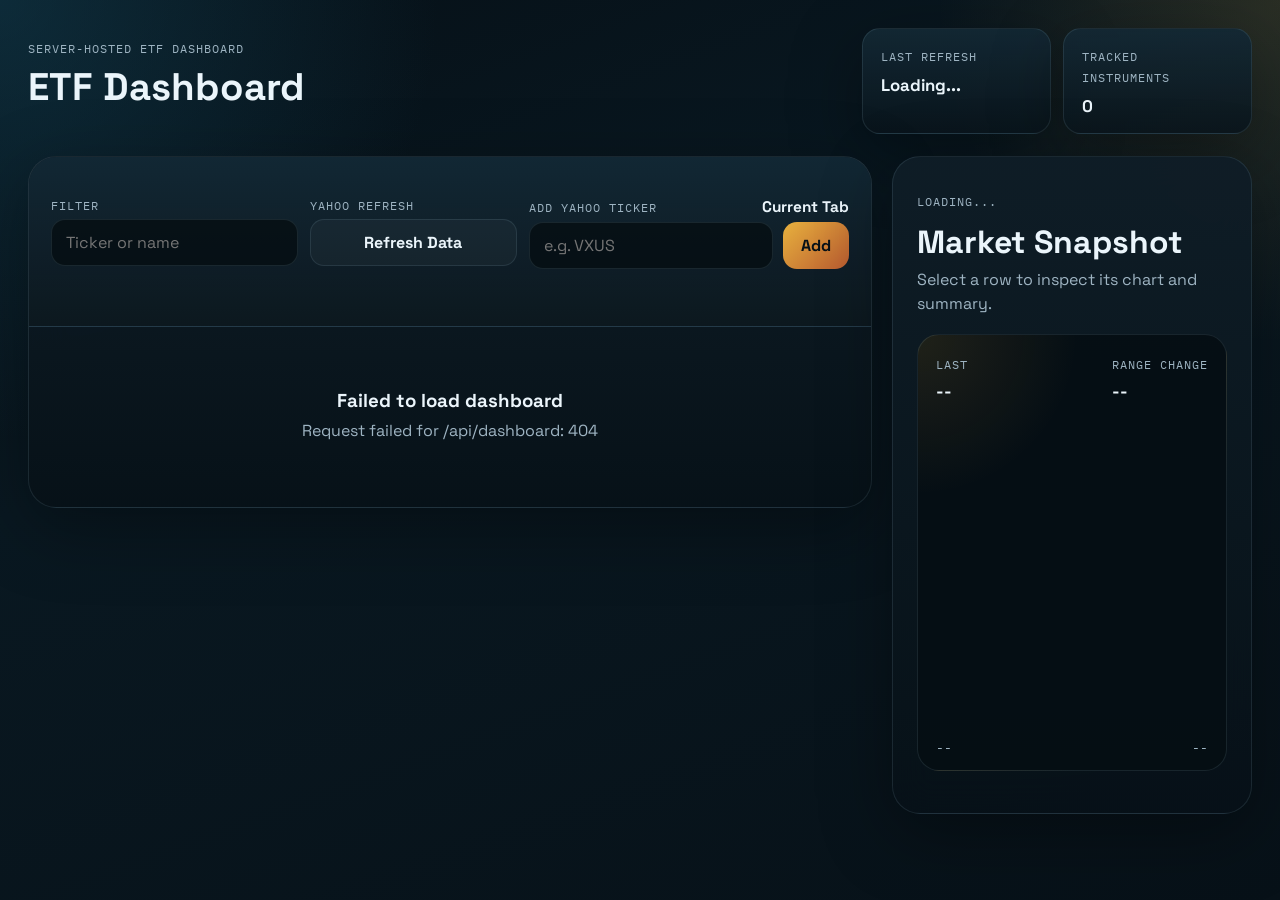
==== MarketDashboard/index.html @ aadf90f8 "Add files via upload" ====
<!DOCTYPE html>
<html lang="en">
<head>
  <meta charset="UTF-8">
  <meta name="viewport" content="width=device-width, initial-scale=1.0">
  <title>ETF Dashboard</title>
  <link rel="preconnect" href="https://fonts.googleapis.com">
  <link rel="preconnect" href="https://fonts.gstatic.com" crossorigin>
  <link href="https://fonts.googleapis.com/css2?family=Space+Grotesk:wght@400;500;700&family=IBM+Plex+Mono:wght@400;500&display=swap" rel="stylesheet">
  <link rel="stylesheet" href="styles.css">
</head>
<body>
  <div class="page-shell">
    <header class="hero">
      <div class="hero-copy">
        <p class="eyebrow">Server-Hosted ETF Dashboard</p>
        <h1>ETF Dashboard</h1>
      </div>
      <div class="hero-meta">
        <div class="meta-card">
          <span class="meta-label">Last Refresh</span>
          <strong id="built-at">Loading...</strong>
        </div>
        <div class="meta-card">
          <span class="meta-label">Tracked Instruments</span>
          <strong id="instrument-count">0</strong>
        </div>
      </div>
    </header>

    <main class="dashboard">
      <section class="board-panel">
        <div class="panel-topbar">
          <div class="panel-topbar-main">
            <div class="tablist" id="tablist" role="tablist" aria-label="Market Tabs"></div>
            <div class="panel-controls">
              <label class="search-shell" for="search-input">
                <span>Filter</span>
                <input id="search-input" type="search" placeholder="Ticker or name">
              </label>
              <div class="refresh-shell">
                <span class="metric-label">Yahoo Refresh</span>
                <button id="refresh-button" type="button" class="refresh-button">Refresh Data</button>
                <p id="refresh-status" class="refresh-status subdued" aria-live="polite"></p>
              </div>
              <form id="add-ticker-form" class="add-form">
                <div class="add-form-header">
                  <span class="metric-label">Add Yahoo Ticker</span>
                  <strong id="add-target-label">Current Tab</strong>
                </div>
                <div class="add-form-row">
                  <input id="add-ticker-input" type="text" placeholder="e.g. VXUS">
                  <button id="add-ticker-button" type="submit">Add</button>
                </div>
                <p id="add-ticker-status" class="add-ticker-status subdued" aria-live="polite"></p>
              </form>
            </div>
          </div>
          <p id="return-basis-note" class="return-basis-note"></p>
        </div>
        <div id="table-panel" class="table-panel"></div>
      </section>

      <aside class="detail-panel">
        <div class="detail-card">
          <div class="detail-header">
            <div>
              <p class="detail-kicker" id="detail-tab-label">Loading...</p>
              <h2 id="detail-title">Market Snapshot</h2>
              <p id="detail-subtitle" class="detail-subtitle">Select a row to inspect its chart and summary.</p>
            </div>
            <div class="range-toggle" id="range-toggle" aria-label="Chart range"></div>
          </div>

          <div class="chart-shell">
            <div class="chart-metrics">
              <div>
                <span class="metric-label">Last</span>
                <strong id="chart-last">--</strong>
              </div>
              <div>
                <span class="metric-label" id="chart-change-label">Range Change</span>
                <strong id="chart-change">--</strong>
              </div>
            </div>
            <svg id="price-chart" class="price-chart" viewBox="0 0 800 320" preserveAspectRatio="none" aria-label="Price chart"></svg>
            <div class="chart-footer">
              <span id="chart-start">--</span>
              <span id="chart-end">--</span>
            </div>
          </div>

          <div id="detail-stats" class="stats-grid"></div>
        </div>
      </aside>
    </main>
  </div>

  <template id="empty-state-template">
    <div class="empty-state">
      <h3>No matches</h3>
      <p>Adjust the filter or update the configured watchlist.</p>
    </div>
  </template>

  <script src="app.js"></script>
</body>
</html>
---- MarketDashboard/styles.css ----
:root {
  --bg: #071118;
  --bg-soft: #0f1d27;
  --panel: rgba(12, 24, 31, 0.84);
  --panel-strong: #122734;
  --panel-muted: #183746;
  --line: rgba(167, 202, 219, 0.12);
  --text: #ebf5fb;
  --text-muted: #9eb4c2;
  --accent: #f3b93f;
  --accent-soft: rgba(243, 185, 63, 0.18);
  --positive: #52d39b;
  --negative: #ff8077;
  --shadow: 0 20px 70px rgba(0, 0, 0, 0.34);
}

* {
  box-sizing: border-box;
}

html,
body {
  margin: 0;
  min-height: 100%;
}

body {
  background:
    radial-gradient(circle at top left, rgba(22, 76, 98, 0.45), transparent 28%),
    radial-gradient(circle at top right, rgba(243, 185, 63, 0.14), transparent 22%),
    linear-gradient(160deg, #061017 0%, #091821 38%, #071118 100%);
  color: var(--text);
  font-family: "Space Grotesk", "Avenir Next", "Segoe UI", sans-serif;
}

button,
input {
  font: inherit;
}

.page-shell {
  max-width: 1920px;
  margin: 0 auto;
  padding: 28px;
}

.hero {
  display: flex;
  justify-content: space-between;
  align-items: flex-start;
  gap: 24px;
  margin-bottom: 22px;
}

.eyebrow,
.detail-kicker,
.meta-label,
.metric-label,
.search-shell span,
.group-label {
  color: var(--text-muted);
  font-family: "IBM Plex Mono", "Menlo", monospace;
  font-size: 0.78rem;
  letter-spacing: 0.08em;
  text-transform: uppercase;
}

.hero h1 {
  margin: 8px 0 12px;
  font-size: clamp(1.8rem, 3vw, 3.15rem);
  line-height: 0.95;
}

.hero-copy {
  max-width: 900px;
}

.hero-meta {
  display: grid;
  grid-template-columns: repeat(2, minmax(160px, 1fr));
  gap: 12px;
  width: min(390px, 100%);
}

.meta-card {
  padding: 16px 18px;
  border: 1px solid var(--line);
  border-radius: 18px;
  background: linear-gradient(180deg, rgba(19, 40, 52, 0.95), rgba(10, 21, 28, 0.88));
  box-shadow: var(--shadow);
}

.meta-card strong {
  display: block;
  margin-top: 8px;
  font-size: 1.05rem;
}

.dashboard {
  display: grid;
  grid-template-columns: minmax(0, 1.85fr) minmax(360px, 0.78fr);
  gap: 20px;
  align-items: start;
}

.board-panel,
.detail-card {
  border: 1px solid var(--line);
  border-radius: 28px;
  background: linear-gradient(180deg, rgba(15, 29, 39, 0.95), rgba(7, 17, 24, 0.95));
  box-shadow: var(--shadow);
  backdrop-filter: blur(18px);
}

.board-panel {
  overflow: hidden;
}

.panel-topbar {
  position: sticky;
  top: 0;
  z-index: 10;
  padding: 20px 22px 18px;
  border-bottom: 1px solid var(--line);
  background: linear-gradient(180deg, rgba(18, 39, 52, 0.98), rgba(12, 24, 31, 0.92));
}

.panel-topbar-main {
  display: flex;
  justify-content: space-between;
  gap: 20px;
  align-items: flex-start;
}

.tablist {
  display: flex;
  flex-wrap: wrap;
  gap: 10px;
  max-width: 760px;
}

.tab-button {
  padding: 10px 14px;
  border: 1px solid var(--line);
  border-radius: 999px;
  background: rgba(255, 255, 255, 0.03);
  color: var(--text-muted);
  cursor: pointer;
  transition: 180ms ease;
}

.tab-button:hover {
  border-color: rgba(243, 185, 63, 0.32);
  color: var(--text);
}

.tab-button.active {
  background: linear-gradient(135deg, rgba(243, 185, 63, 0.95), rgba(194, 94, 48, 0.95));
  border-color: transparent;
  color: #071118;
  font-weight: 700;
}

.panel-controls {
  display: grid;
  grid-template-columns: minmax(220px, 250px) minmax(170px, 210px) minmax(340px, 430px);
  gap: 12px;
  align-items: flex-start;
}

.return-basis-note {
  margin: 14px 0 0;
  color: var(--text-muted);
  font-size: 0.9rem;
}

.search-shell,
.refresh-shell,
.add-form {
  display: flex;
  flex-direction: column;
  gap: 6px;
}

.search-shell input,
.add-form input {
  width: 100%;
  padding: 12px 14px;
  border: 1px solid var(--line);
  border-radius: 14px;
  background: rgba(6, 15, 20, 0.88);
  color: var(--text);
}

.search-shell input:focus,
.add-form input:focus {
  outline: 1px solid rgba(243, 185, 63, 0.42);
  border-color: rgba(243, 185, 63, 0.42);
}

.add-form-header {
  display: flex;
  justify-content: space-between;
  gap: 12px;
  align-items: center;
}

.add-form-header strong {
  color: var(--text);
  font-size: 0.96rem;
}

.add-form-row {
  display: grid;
  grid-template-columns: minmax(0, 1fr) auto;
  gap: 10px;
}

.refresh-button,
.add-form button {
  padding: 12px 18px;
  border-radius: 14px;
  font-weight: 700;
}

.refresh-button {
  border: 1px solid var(--line);
  background: rgba(255, 255, 255, 0.03);
  color: var(--text);
  cursor: pointer;
}

.refresh-button:hover {
  border-color: rgba(243, 185, 63, 0.36);
  color: var(--accent);
}

.refresh-button:disabled {
  cursor: progress;
  opacity: 0.7;
}

.add-form button {
  border: none;
  border-radius: 14px;
  background: linear-gradient(135deg, rgba(243, 185, 63, 0.95), rgba(194, 94, 48, 0.95));
  color: #071118;
  cursor: pointer;
}

.add-form button:disabled {
  cursor: progress;
  opacity: 0.6;
}

.refresh-status,
.add-ticker-status {
  min-height: 1.2rem;
  margin: 0;
  font-size: 0.88rem;
}

.status-success {
  color: var(--positive);
}

.status-error {
  color: var(--negative);
}

.status-loading {
  color: var(--accent);
}

.table-panel {
  padding: 18px 22px 22px;
}

.group-block + .group-block {
  margin-top: 18px;
}

.group-heading {
  display: flex;
  justify-content: space-between;
  align-items: center;
  gap: 12px;
  padding: 0 0 10px;
}

.group-heading h3 {
  margin: 0;
  font-size: 1.15rem;
}

.table-shell {
  overflow: auto;
  border: 1px solid var(--line);
  border-radius: 20px;
  background: rgba(9, 19, 26, 0.7);
}

table {
  width: 100%;
  min-width: 1180px;
  border-collapse: collapse;
}

thead th {
  position: sticky;
  top: 0;
  z-index: 2;
  padding: 14px;
  background: rgba(18, 39, 52, 0.96);
  color: var(--text-muted);
  font-family: "IBM Plex Mono", "Menlo", monospace;
  font-size: 0.76rem;
  letter-spacing: 0.08em;
  text-align: left;
  text-transform: uppercase;
  white-space: nowrap;
}

th.sortable {
  cursor: pointer;
}

th.sortable:hover {
  color: var(--text);
}

th.sorted {
  color: var(--accent);
}

tbody td {
  padding: 14px;
  border-top: 1px solid var(--line);
  vertical-align: middle;
}

tbody tr {
  cursor: pointer;
  transition: background 160ms ease, transform 160ms ease;
}

tbody tr:hover {
  background: rgba(255, 255, 255, 0.035);
}

tbody tr.active {
  background:
    linear-gradient(90deg, rgba(243, 185, 63, 0.12), rgba(243, 185, 63, 0.03)),
    rgba(255, 255, 255, 0.03);
}

.ticker-cell {
  font-weight: 700;
  width: 1%;
}

.ticker-pill {
  display: inline-flex;
  align-items: center;
  justify-content: center;
  min-width: 52px;
  padding: 6px 8px;
  border-radius: 999px;
  background: rgba(243, 185, 63, 0.11);
  color: var(--accent);
}

.name-cell {
  min-width: 280px;
}

.subdued {
  color: var(--text-muted);
}

.value-positive,
.change-positive {
  color: var(--positive);
}

.value-negative,
.change-negative {
  color: var(--negative);
}

.value-neutral {
  color: var(--text-muted);
}

.aum-pill {
  display: inline-flex;
  padding: 5px 10px;
  border-radius: 999px;
  background: rgba(82, 211, 155, 0.12);
  color: #a7f0d0;
  font-family: "IBM Plex Mono", "Menlo", monospace;
  font-size: 0.84rem;
}

.detail-card {
  position: sticky;
  top: 24px;
  padding: 24px;
}

.detail-header {
  display: flex;
  justify-content: space-between;
  gap: 16px;
  align-items: flex-start;
  margin-bottom: 18px;
}

.detail-header h2 {
  margin: 8px 0 6px;
  font-size: 2rem;
}

.detail-subtitle {
  margin: 0;
  color: var(--text-muted);
  line-height: 1.5;
}

.range-toggle {
  display: flex;
  flex-wrap: wrap;
  justify-content: flex-end;
  gap: 8px;
}

.range-button {
  padding: 9px 12px;
  border: 1px solid var(--line);
  border-radius: 12px;
  background: rgba(255, 255, 255, 0.03);
  color: var(--text-muted);
  cursor: pointer;
}

.range-button.active {
  border-color: rgba(243, 185, 63, 0.4);
  background: var(--accent-soft);
  color: var(--accent);
}

.chart-shell {
  padding: 18px 18px 14px;
  border: 1px solid var(--line);
  border-radius: 22px;
  background:
    radial-gradient(circle at 0% 0%, rgba(243, 185, 63, 0.11), transparent 30%),
    rgba(6, 15, 20, 0.92);
}

.chart-metrics {
  display: flex;
  justify-content: space-between;
  gap: 12px;
  margin-bottom: 12px;
}

.chart-metrics strong {
  display: block;
  margin-top: 6px;
  font-size: 1.1rem;
}

.price-chart {
  width: 100%;
  height: 320px;
  overflow: visible;
}

.chart-grid {
  stroke: rgba(255, 255, 255, 0.06);
  stroke-width: 1;
}

.chart-area {
  fill: url(#chartGradient);
}

.chart-line {
  fill: none;
  stroke: var(--accent);
  stroke-width: 4;
  stroke-linecap: round;
  stroke-linejoin: round;
}

.chart-dot {
  fill: var(--accent);
}

.chart-footer {
  display: flex;
  justify-content: space-between;
  gap: 12px;
  color: var(--text-muted);
  font-family: "IBM Plex Mono", "Menlo", monospace;
  font-size: 0.82rem;
}

.stats-grid {
  display: grid;
  grid-template-columns: repeat(3, minmax(0, 1fr));
  gap: 12px;
  margin-top: 18px;
}

.stat-card {
  padding: 14px 16px;
  border: 1px solid var(--line);
  border-radius: 18px;
  background: rgba(255, 255, 255, 0.03);
}

.stat-card strong {
  display: block;
  margin-top: 8px;
  font-size: 1rem;
}

.empty-state {
  padding: 44px 18px;
  text-align: center;
}

.empty-state h3 {
  margin: 0 0 8px;
}

.empty-state p {
  margin: 0;
  color: var(--text-muted);
}

@media (max-width: 1440px) {
  .panel-topbar-main {
    flex-direction: column;
  }

  .panel-controls {
    width: 100%;
    grid-template-columns: minmax(220px, 280px) minmax(180px, 220px) minmax(320px, 1fr);
  }
}

@media (max-width: 1240px) {
  .dashboard {
    grid-template-columns: 1fr;
  }

  .detail-card {
    position: static;
  }
}

@media (max-width: 980px) {
  .page-shell {
    padding: 18px;
  }

  .hero,
  .detail-header,
  .chart-metrics {
    flex-direction: column;
  }

  .hero-meta {
    width: 100%;
    grid-template-columns: 1fr;
  }

  .panel-controls,
  .add-form-row {
    grid-template-columns: 1fr;
  }

  .stats-grid {
    grid-template-columns: repeat(2, minmax(0, 1fr));
  }
}

@media (max-width: 720px) {
  .stats-grid {
    grid-template-columns: 1fr;
  }
}
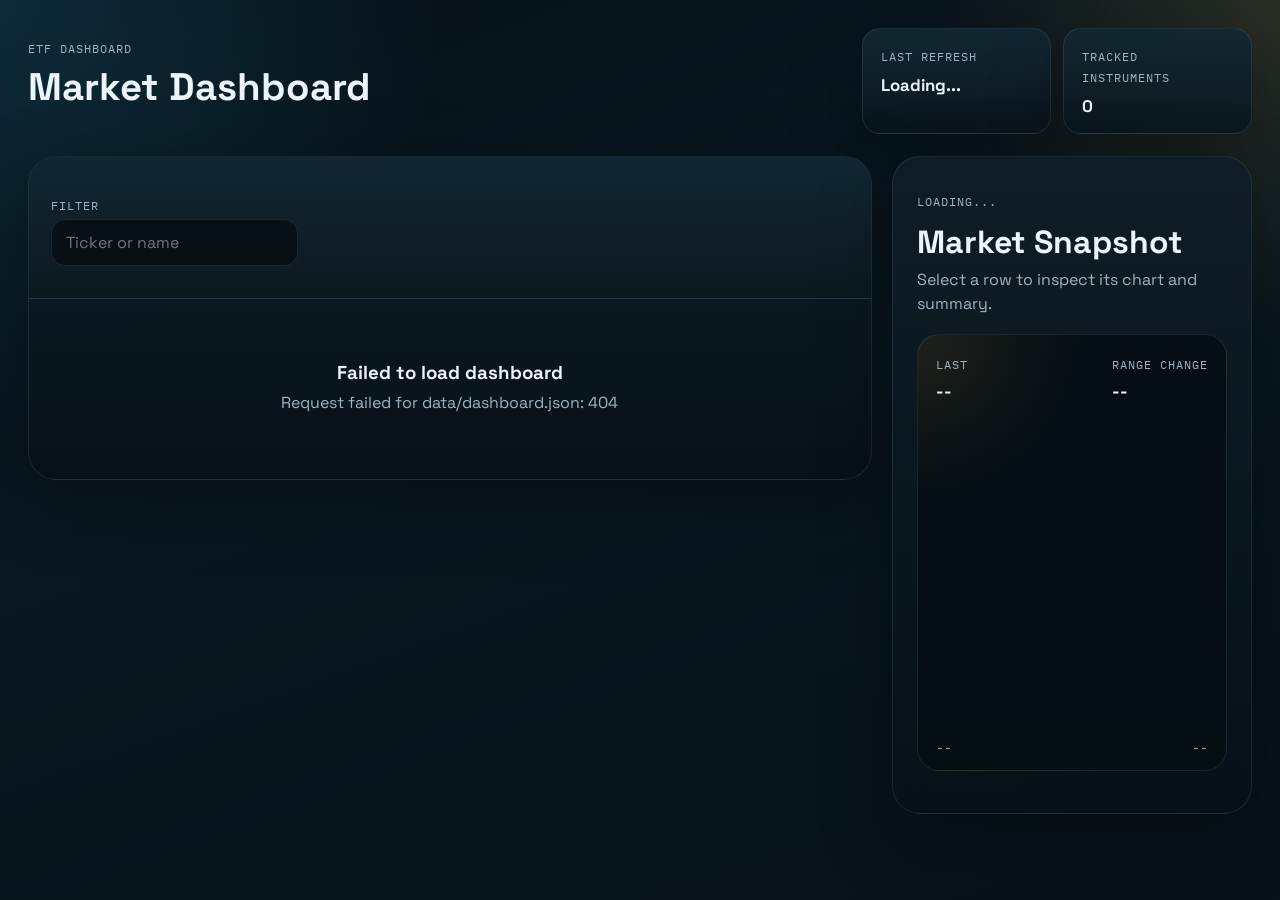
==== commit f0d83a9e: "Migrate to static website for GitHub Pages hosting Co-authored-by: shrijitnair <233588739+shrijitnai" ====
--- a/MarketDashboard/index.html
+++ b/MarketDashboard/index.html
@@ -13,8 +13,8 @@
   <div class="page-shell">
     <header class="hero">
       <div class="hero-copy">
-        <p class="eyebrow">Server-Hosted ETF Dashboard</p>
-        <h1>ETF Dashboard</h1>
+        <p class="eyebrow">ETF Dashboard</p>
+        <h1>Market Dashboard</h1>
       </div>
       <div class="hero-meta">
         <div class="meta-card">
@@ -38,22 +38,6 @@
                 <span>Filter</span>
                 <input id="search-input" type="search" placeholder="Ticker or name">
               </label>
-              <div class="refresh-shell">
-                <span class="metric-label">Yahoo Refresh</span>
-                <button id="refresh-button" type="button" class="refresh-button">Refresh Data</button>
-                <p id="refresh-status" class="refresh-status subdued" aria-live="polite"></p>
-              </div>
-              <form id="add-ticker-form" class="add-form">
-                <div class="add-form-header">
-                  <span class="metric-label">Add Yahoo Ticker</span>
-                  <strong id="add-target-label">Current Tab</strong>
-                </div>
-                <div class="add-form-row">
-                  <input id="add-ticker-input" type="text" placeholder="e.g. VXUS">
-                  <button id="add-ticker-button" type="submit">Add</button>
-                </div>
-                <p id="add-ticker-status" class="add-ticker-status subdued" aria-live="polite"></p>
-              </form>
             </div>
           </div>
           <p id="return-basis-note" class="return-basis-note"></p>
